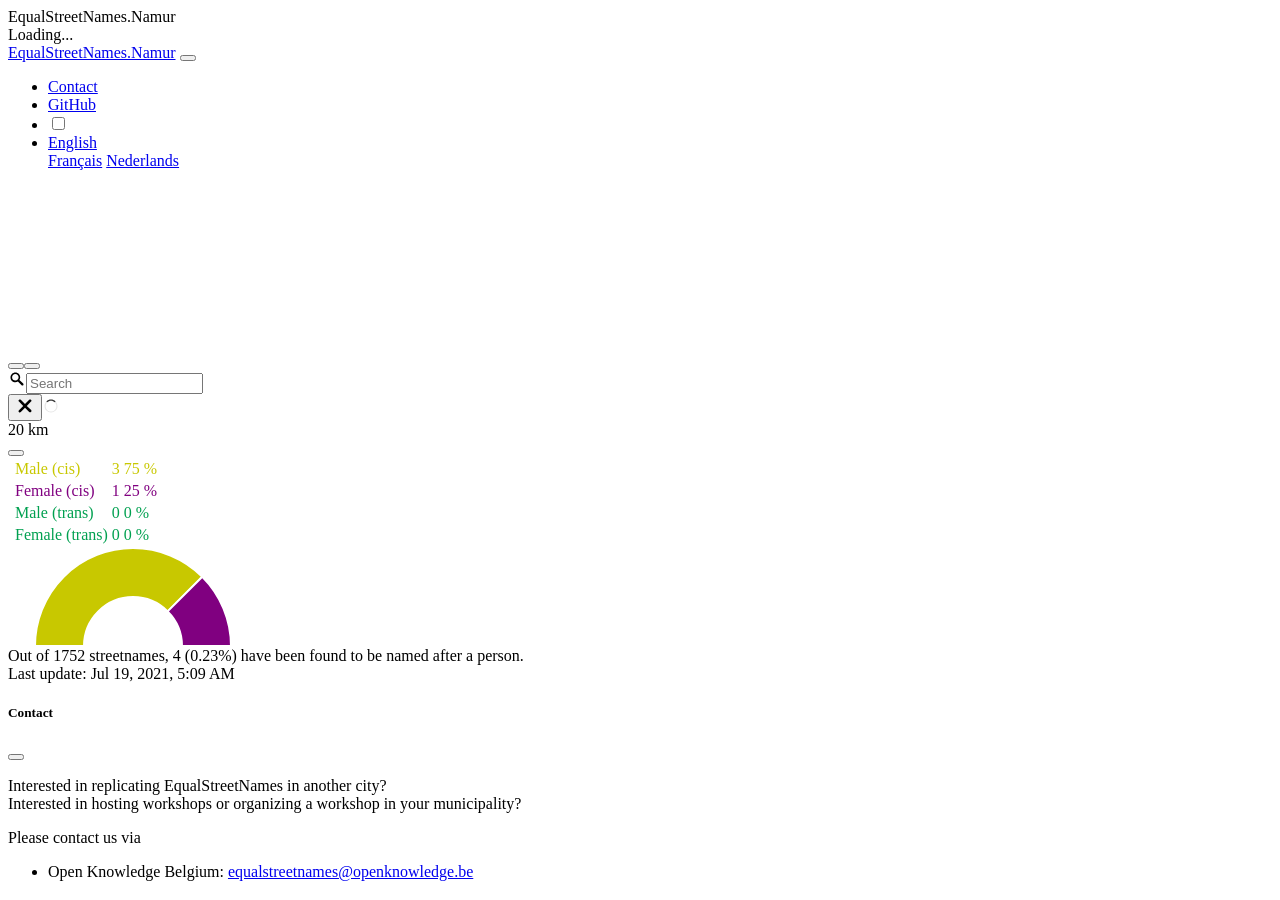
==== en/index.html @ 3a94f0a3 "Deploying to gh-pages from  @ 5690912eafc849b6692bff306716771f4c2353a2 🚀" ====
<!doctype html><html lang="en"><head><meta charset="utf-8"><meta name="viewport" content="width=device-width, initial-scale=1, shrink-to-fit=no"><link rel="stylesheet" href="/en/index.5a70d7a7.css"><link rel="stylesheet" href="/en/index.b4affaf5.css"><title>EqualStreetNames.Namur</title></head><body> <div id="loader-wrapper"> <div id="loader-title">EqualStreetNames.Namur</div> <div id="loader"></div> <div id="loader-status">Loading...</div> </div> <nav class="fixed-top navbar navbar-dark navbar-expand-lg"> <div class="container-fluid"> <a class="navbar-brand" href="https://equalstreetnames.org/">EqualStreetNames.Namur</a> <button class="navbar-toggler" type="button" data-bs-toggle="collapse" data-bs-target="#navbarSupportedContent" aria-controls="navbarSupportedContent" aria-expanded="false" aria-label="Toggle navigation"> <span class="navbar-toggler-icon"></span> </button> <div class="collapse navbar-collapse" id="navbarSupportedContent"> <ul class="ms-auto navbar-nav"> <li class="nav-item"> <a class="nav-link" data-bs-toggle="modal" href="#contact"> <i class="fa-envelope fas"></i> Contact </a> </li> <li class="nav-item"> <a class="nav-link" target="_blank" href="https://github.com/EqualStreetNames/equalstreetnames/"> <i class="fa-github fab"></i> GitHub </a> </li> <li class="nav-item"> <div class="form-check form-switch"> <input class="form-check-input" type="checkbox" id="themeSwitch"> <label class="form-check-label" for="themeSwitch"><i class="fa-adjust fas"></i></label> </div> </li> <li class="dropdown nav-item"> <a class="dropdown-toggle nav-link" data-bs-toggle="dropdown" href="#" role="button" aria-haspopup="true" aria-expanded="false">English</a> <div class="dropdown-menu dropdown-menu-right"> <a class="dropdown-item" href="/fr/index.html">Français</a> <a class="dropdown-item" href="/nl/index.html">Nederlands</a> </div> </li> </ul> </div> </div> </nav> <main class="flex-fill"> <div id="map"></div> <div id="chart-overlay" class="d-none d-sm-block"> <div id="gender-chart"> <table id="gender-chart-legend" class="table table-borderless table-sm"> <tbody> <tr class="gender-chart-label" data-gender="m"> <td class="text-center"><i class="fa-lg fa-mars fas"></i></td> <td>Male (cis)</td> <td class="gender-chart-count text-end"></td> <td class="gender-chart-pct text-end"></td> </tr> <tr class="gender-chart-label" data-gender="f"> <td class="text-center"><i class="fa-lg fa-venus fas"></i></td> <td>Female (cis)</td> <td class="gender-chart-count text-end"></td> <td class="gender-chart-pct text-end"></td> </tr> <tr class="gender-chart-label" data-gender="mx"> <td class="text-center"><i class="fa-lg fa-transgender-alt fas"></i></td> <td>Male (trans)</td> <td class="gender-chart-count text-end"></td> <td class="gender-chart-pct text-end"></td> </tr> <tr class="gender-chart-label" data-gender="fx"> <td class="text-center"><i class="fa-lg fa-transgender-alt fas"></i></td> <td>Female (trans)</td> <td class="gender-chart-count text-end"></td> <td class="gender-chart-pct text-end"></td> </tr> </tbody> </table> <canvas width="250" height="100"></canvas> </div> <div id="count-information" class="small"> Out of <span id="count-total"></span> streetnames, <span id="count-person"></span> have been found to be named after a person. </div> <div class="mt-2 small text-muted"> Last update: <span id="last-update"></span> </div> </div> </main> <div id="contact" class="fade modal" tabindex="-1" role="dialog" aria-hidden="true"> <div class="modal-dialog modal-dialog-centered modal-lg" role="document"> <div class="modal-content"> <div class="modal-header"> <h5 class="modal-title"> <i class="fa-envelope fas"></i> Contact </h5> <button type="button" class="btn-close" data-bs-dismiss="modal" aria-label="Close"></button> </div> <div class="modal-body"> <p> Interested in replicating EqualStreetNames in another city?<br> Interested in hosting workshops or organizing a workshop in your municipality?<br> </p> <p> Please contact us via </p><ul> <li> Open Knowledge Belgium: <a href="mailto:equalstreetnames@openknowledge.be">equalstreetnames@openknowledge.be</a> </li> </ul> <p></p> </div> </div> </div> </div> <script src="/nl/index.71d63429.js"></script> </body></html>
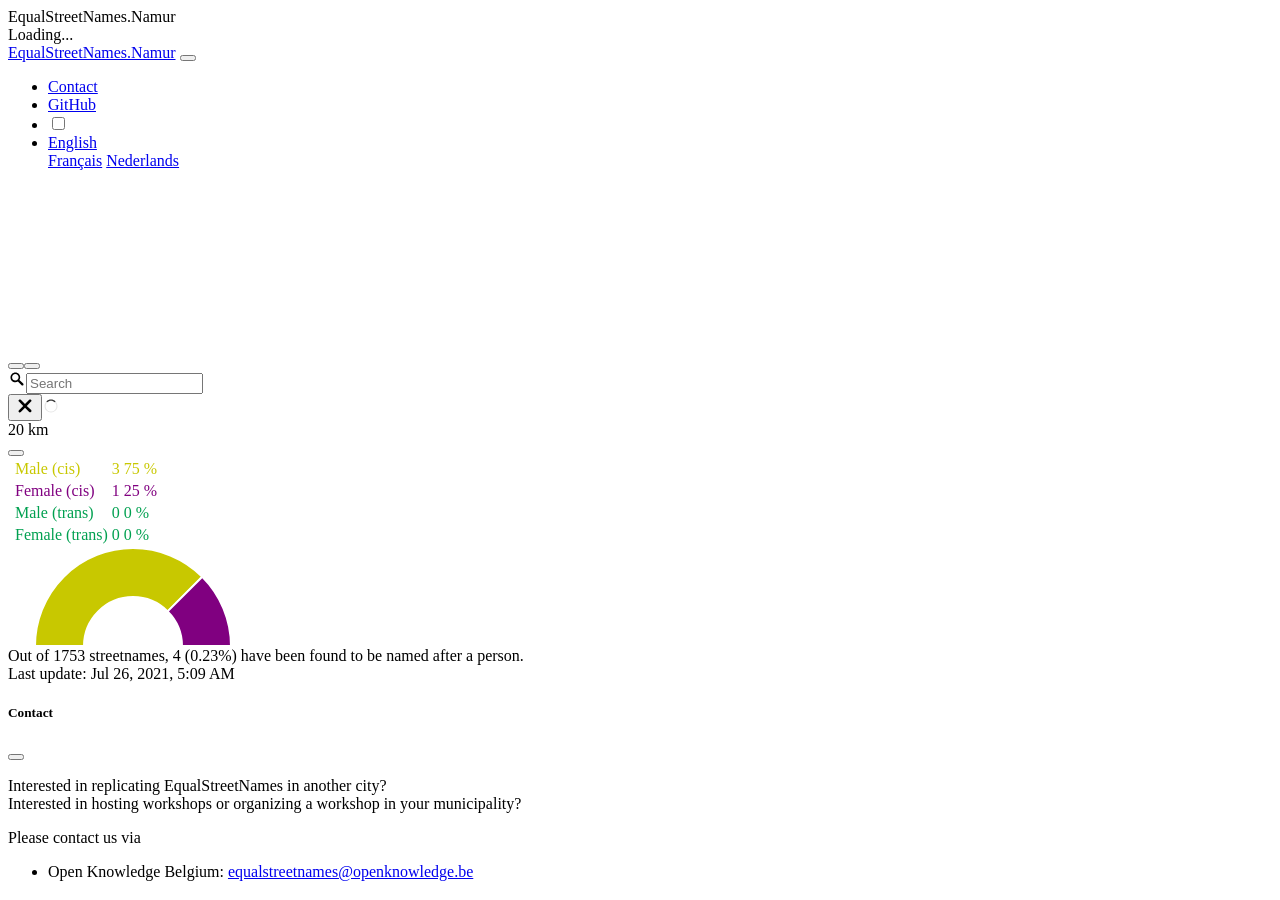
==== commit 17a87939: "Deploying to gh-pages from  @ 9362cb7bee9843e4fe96ee8be9e79958ecfe26a9 🚀" ====
--- a/en/index.html
+++ b/en/index.html
@@ -1 +1 @@
-<!doctype html><html lang="en"><head><meta charset="utf-8"><meta name="viewport" content="width=device-width, initial-scale=1, shrink-to-fit=no"><link rel="stylesheet" href="/en/index.5a70d7a7.css"><link rel="stylesheet" href="/en/index.b4affaf5.css"><title>EqualStreetNames.Namur</title></head><body> <div id="loader-wrapper"> <div id="loader-title">EqualStreetNames.Namur</div> <div id="loader"></div> <div id="loader-status">Loading...</div> </div> <nav class="fixed-top navbar navbar-dark navbar-expand-lg"> <div class="container-fluid"> <a class="navbar-brand" href="https://equalstreetnames.org/">EqualStreetNames.Namur</a> <button class="navbar-toggler" type="button" data-bs-toggle="collapse" data-bs-target="#navbarSupportedContent" aria-controls="navbarSupportedContent" aria-expanded="false" aria-label="Toggle navigation"> <span class="navbar-toggler-icon"></span> </button> <div class="collapse navbar-collapse" id="navbarSupportedContent"> <ul class="ms-auto navbar-nav"> <li class="nav-item"> <a class="nav-link" data-bs-toggle="modal" href="#contact"> <i class="fa-envelope fas"></i> Contact </a> </li> <li class="nav-item"> <a class="nav-link" target="_blank" href="https://github.com/EqualStreetNames/equalstreetnames/"> <i class="fa-github fab"></i> GitHub </a> </li> <li class="nav-item"> <div class="form-check form-switch"> <input class="form-check-input" type="checkbox" id="themeSwitch"> <label class="form-check-label" for="themeSwitch"><i class="fa-adjust fas"></i></label> </div> </li> <li class="dropdown nav-item"> <a class="dropdown-toggle nav-link" data-bs-toggle="dropdown" href="#" role="button" aria-haspopup="true" aria-expanded="false">English</a> <div class="dropdown-menu dropdown-menu-right"> <a class="dropdown-item" href="/fr/index.html">Français</a> <a class="dropdown-item" href="/nl/index.html">Nederlands</a> </div> </li> </ul> </div> </div> </nav> <main class="flex-fill"> <div id="map"></div> <div id="chart-overlay" class="d-none d-sm-block"> <div id="gender-chart"> <table id="gender-chart-legend" class="table table-borderless table-sm"> <tbody> <tr class="gender-chart-label" data-gender="m"> <td class="text-center"><i class="fa-lg fa-mars fas"></i></td> <td>Male (cis)</td> <td class="gender-chart-count text-end"></td> <td class="gender-chart-pct text-end"></td> </tr> <tr class="gender-chart-label" data-gender="f"> <td class="text-center"><i class="fa-lg fa-venus fas"></i></td> <td>Female (cis)</td> <td class="gender-chart-count text-end"></td> <td class="gender-chart-pct text-end"></td> </tr> <tr class="gender-chart-label" data-gender="mx"> <td class="text-center"><i class="fa-lg fa-transgender-alt fas"></i></td> <td>Male (trans)</td> <td class="gender-chart-count text-end"></td> <td class="gender-chart-pct text-end"></td> </tr> <tr class="gender-chart-label" data-gender="fx"> <td class="text-center"><i class="fa-lg fa-transgender-alt fas"></i></td> <td>Female (trans)</td> <td class="gender-chart-count text-end"></td> <td class="gender-chart-pct text-end"></td> </tr> </tbody> </table> <canvas width="250" height="100"></canvas> </div> <div id="count-information" class="small"> Out of <span id="count-total"></span> streetnames, <span id="count-person"></span> have been found to be named after a person. </div> <div class="mt-2 small text-muted"> Last update: <span id="last-update"></span> </div> </div> </main> <div id="contact" class="fade modal" tabindex="-1" role="dialog" aria-hidden="true"> <div class="modal-dialog modal-dialog-centered modal-lg" role="document"> <div class="modal-content"> <div class="modal-header"> <h5 class="modal-title"> <i class="fa-envelope fas"></i> Contact </h5> <button type="button" class="btn-close" data-bs-dismiss="modal" aria-label="Close"></button> </div> <div class="modal-body"> <p> Interested in replicating EqualStreetNames in another city?<br> Interested in hosting workshops or organizing a workshop in your municipality?<br> </p> <p> Please contact us via </p><ul> <li> Open Knowledge Belgium: <a href="mailto:equalstreetnames@openknowledge.be">equalstreetnames@openknowledge.be</a> </li> </ul> <p></p> </div> </div> </div> </div> <script src="/nl/index.71d63429.js"></script> </body></html>+<!doctype html><html lang="en"><head><meta charset="utf-8"><meta name="viewport" content="width=device-width, initial-scale=1, shrink-to-fit=no"><link rel="stylesheet" href="/en/index.5a70d7a7.css"><link rel="stylesheet" href="/en/index.b4affaf5.css"><title>EqualStreetNames.Namur</title></head><body> <div id="loader-wrapper"> <div id="loader-title">EqualStreetNames.Namur</div> <div id="loader"></div> <div id="loader-status">Loading...</div> </div> <nav class="fixed-top navbar navbar-dark navbar-expand-lg"> <div class="container-fluid"> <a class="navbar-brand" href="https://equalstreetnames.org/">EqualStreetNames.Namur</a> <button class="navbar-toggler" type="button" data-bs-toggle="collapse" data-bs-target="#navbarSupportedContent" aria-controls="navbarSupportedContent" aria-expanded="false" aria-label="Toggle navigation"> <span class="navbar-toggler-icon"></span> </button> <div class="collapse navbar-collapse" id="navbarSupportedContent"> <ul class="ms-auto navbar-nav"> <li class="nav-item"> <a class="nav-link" data-bs-toggle="modal" href="#contact"> <i class="fa-envelope fas"></i> Contact </a> </li> <li class="nav-item"> <a class="nav-link" target="_blank" href="https://github.com/EqualStreetNames/equalstreetnames/"> <i class="fa-github fab"></i> GitHub </a> </li> <li class="nav-item"> <div class="form-check form-switch"> <input class="form-check-input" type="checkbox" id="themeSwitch"> <label class="form-check-label" for="themeSwitch"><i class="fa-adjust fas"></i></label> </div> </li> <li class="dropdown nav-item"> <a class="dropdown-toggle nav-link" data-bs-toggle="dropdown" href="#" role="button" aria-haspopup="true" aria-expanded="false">English</a> <div class="dropdown-menu dropdown-menu-right"> <a class="dropdown-item" href="/fr/index.html">Français</a> <a class="dropdown-item" href="/nl/index.html">Nederlands</a> </div> </li> </ul> </div> </div> </nav> <main class="flex-fill"> <div id="map"></div> <div id="chart-overlay" class="d-none d-sm-block"> <div id="gender-chart"> <table id="gender-chart-legend" class="table table-borderless table-sm"> <tbody> <tr class="gender-chart-label" data-gender="m"> <td class="text-center"><i class="fa-lg fa-mars fas"></i></td> <td>Male (cis)</td> <td class="gender-chart-count text-end"></td> <td class="gender-chart-pct text-end"></td> </tr> <tr class="gender-chart-label" data-gender="f"> <td class="text-center"><i class="fa-lg fa-venus fas"></i></td> <td>Female (cis)</td> <td class="gender-chart-count text-end"></td> <td class="gender-chart-pct text-end"></td> </tr> <tr class="gender-chart-label" data-gender="mx"> <td class="text-center"><i class="fa-lg fa-transgender-alt fas"></i></td> <td>Male (trans)</td> <td class="gender-chart-count text-end"></td> <td class="gender-chart-pct text-end"></td> </tr> <tr class="gender-chart-label" data-gender="fx"> <td class="text-center"><i class="fa-lg fa-transgender-alt fas"></i></td> <td>Female (trans)</td> <td class="gender-chart-count text-end"></td> <td class="gender-chart-pct text-end"></td> </tr> </tbody> </table> <canvas width="250" height="100"></canvas> </div> <div id="count-information" class="small"> Out of <span id="count-total"></span> streetnames, <span id="count-person"></span> have been found to be named after a person. </div> <div class="mt-2 small text-muted"> Last update: <span id="last-update"></span> </div> </div> </main> <div id="contact" class="fade modal" tabindex="-1" role="dialog" aria-hidden="true"> <div class="modal-dialog modal-dialog-centered modal-lg" role="document"> <div class="modal-content"> <div class="modal-header"> <h5 class="modal-title"> <i class="fa-envelope fas"></i> Contact </h5> <button type="button" class="btn-close" data-bs-dismiss="modal" aria-label="Close"></button> </div> <div class="modal-body"> <p> Interested in replicating EqualStreetNames in another city?<br> Interested in hosting workshops or organizing a workshop in your municipality?<br> </p> <p> Please contact us via </p><ul> <li> Open Knowledge Belgium: <a href="mailto:equalstreetnames@openknowledge.be">equalstreetnames@openknowledge.be</a> </li> </ul> <p></p> </div> </div> </div> </div> <script src="/nl/index.463be9fc.js"></script> </body></html>
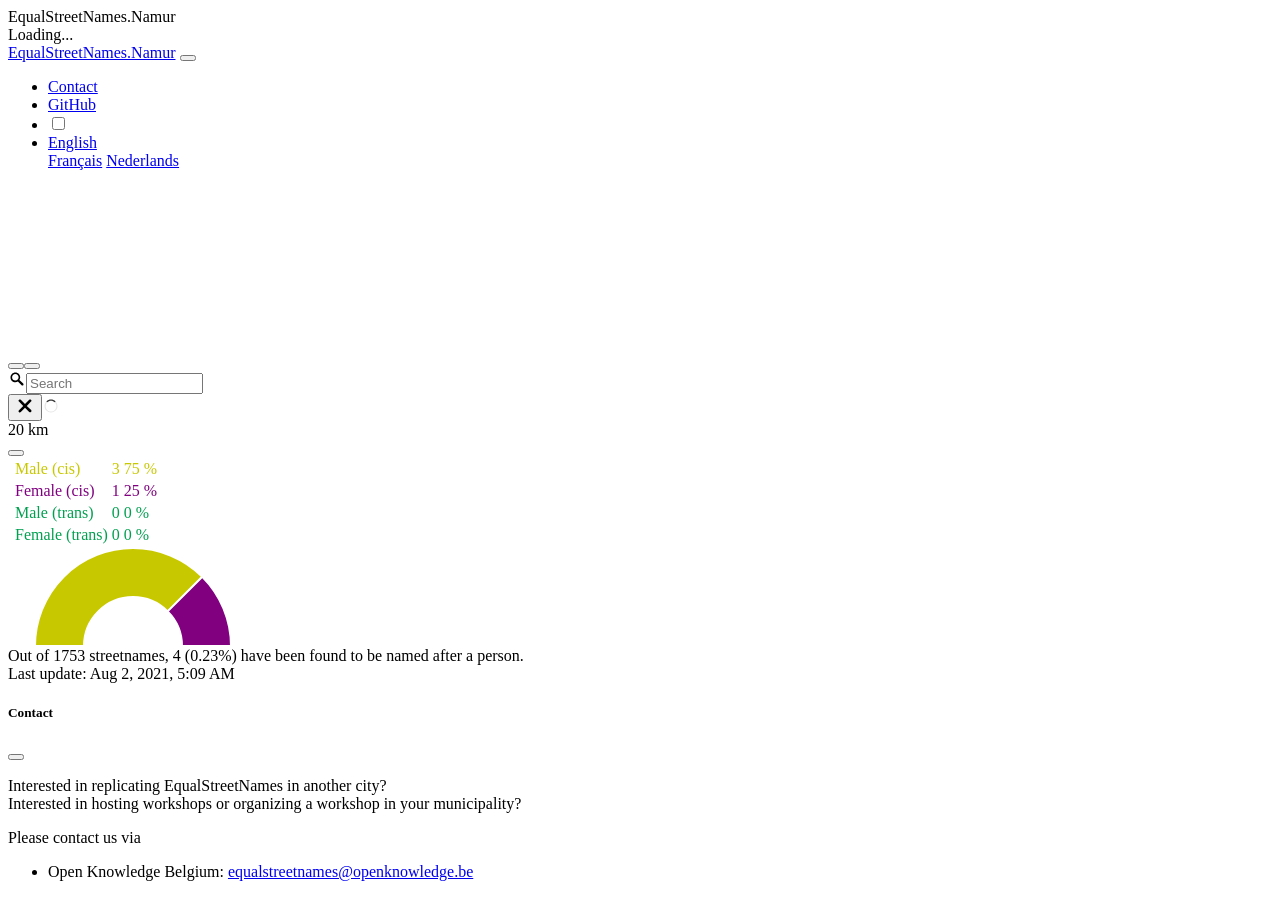
==== commit 3a90b796: "Deploying to gh-pages from  @ dba567290ea976102303d669d4930e3f4503bd80 🚀" ====
--- a/en/index.html
+++ b/en/index.html
@@ -1 +1 @@
-<!doctype html><html lang="en"><head><meta charset="utf-8"><meta name="viewport" content="width=device-width, initial-scale=1, shrink-to-fit=no"><link rel="stylesheet" href="/en/index.5a70d7a7.css"><link rel="stylesheet" href="/en/index.b4affaf5.css"><title>EqualStreetNames.Namur</title></head><body> <div id="loader-wrapper"> <div id="loader-title">EqualStreetNames.Namur</div> <div id="loader"></div> <div id="loader-status">Loading...</div> </div> <nav class="fixed-top navbar navbar-dark navbar-expand-lg"> <div class="container-fluid"> <a class="navbar-brand" href="https://equalstreetnames.org/">EqualStreetNames.Namur</a> <button class="navbar-toggler" type="button" data-bs-toggle="collapse" data-bs-target="#navbarSupportedContent" aria-controls="navbarSupportedContent" aria-expanded="false" aria-label="Toggle navigation"> <span class="navbar-toggler-icon"></span> </button> <div class="collapse navbar-collapse" id="navbarSupportedContent"> <ul class="ms-auto navbar-nav"> <li class="nav-item"> <a class="nav-link" data-bs-toggle="modal" href="#contact"> <i class="fa-envelope fas"></i> Contact </a> </li> <li class="nav-item"> <a class="nav-link" target="_blank" href="https://github.com/EqualStreetNames/equalstreetnames/"> <i class="fa-github fab"></i> GitHub </a> </li> <li class="nav-item"> <div class="form-check form-switch"> <input class="form-check-input" type="checkbox" id="themeSwitch"> <label class="form-check-label" for="themeSwitch"><i class="fa-adjust fas"></i></label> </div> </li> <li class="dropdown nav-item"> <a class="dropdown-toggle nav-link" data-bs-toggle="dropdown" href="#" role="button" aria-haspopup="true" aria-expanded="false">English</a> <div class="dropdown-menu dropdown-menu-right"> <a class="dropdown-item" href="/fr/index.html">Français</a> <a class="dropdown-item" href="/nl/index.html">Nederlands</a> </div> </li> </ul> </div> </div> </nav> <main class="flex-fill"> <div id="map"></div> <div id="chart-overlay" class="d-none d-sm-block"> <div id="gender-chart"> <table id="gender-chart-legend" class="table table-borderless table-sm"> <tbody> <tr class="gender-chart-label" data-gender="m"> <td class="text-center"><i class="fa-lg fa-mars fas"></i></td> <td>Male (cis)</td> <td class="gender-chart-count text-end"></td> <td class="gender-chart-pct text-end"></td> </tr> <tr class="gender-chart-label" data-gender="f"> <td class="text-center"><i class="fa-lg fa-venus fas"></i></td> <td>Female (cis)</td> <td class="gender-chart-count text-end"></td> <td class="gender-chart-pct text-end"></td> </tr> <tr class="gender-chart-label" data-gender="mx"> <td class="text-center"><i class="fa-lg fa-transgender-alt fas"></i></td> <td>Male (trans)</td> <td class="gender-chart-count text-end"></td> <td class="gender-chart-pct text-end"></td> </tr> <tr class="gender-chart-label" data-gender="fx"> <td class="text-center"><i class="fa-lg fa-transgender-alt fas"></i></td> <td>Female (trans)</td> <td class="gender-chart-count text-end"></td> <td class="gender-chart-pct text-end"></td> </tr> </tbody> </table> <canvas width="250" height="100"></canvas> </div> <div id="count-information" class="small"> Out of <span id="count-total"></span> streetnames, <span id="count-person"></span> have been found to be named after a person. </div> <div class="mt-2 small text-muted"> Last update: <span id="last-update"></span> </div> </div> </main> <div id="contact" class="fade modal" tabindex="-1" role="dialog" aria-hidden="true"> <div class="modal-dialog modal-dialog-centered modal-lg" role="document"> <div class="modal-content"> <div class="modal-header"> <h5 class="modal-title"> <i class="fa-envelope fas"></i> Contact </h5> <button type="button" class="btn-close" data-bs-dismiss="modal" aria-label="Close"></button> </div> <div class="modal-body"> <p> Interested in replicating EqualStreetNames in another city?<br> Interested in hosting workshops or organizing a workshop in your municipality?<br> </p> <p> Please contact us via </p><ul> <li> Open Knowledge Belgium: <a href="mailto:equalstreetnames@openknowledge.be">equalstreetnames@openknowledge.be</a> </li> </ul> <p></p> </div> </div> </div> </div> <script src="/nl/index.463be9fc.js"></script> </body></html>+<!doctype html><html lang="en"><head><meta charset="utf-8"><meta name="viewport" content="width=device-width, initial-scale=1, shrink-to-fit=no"><link rel="stylesheet" href="/en/index.5a70d7a7.css"><link rel="stylesheet" href="/en/index.b4affaf5.css"><title>EqualStreetNames.Namur</title></head><body> <div id="loader-wrapper"> <div id="loader-title">EqualStreetNames.Namur</div> <div id="loader"></div> <div id="loader-status">Loading...</div> </div> <nav class="fixed-top navbar navbar-dark navbar-expand-lg"> <div class="container-fluid"> <a class="navbar-brand" href="https://equalstreetnames.org/">EqualStreetNames.Namur</a> <button class="navbar-toggler" type="button" data-bs-toggle="collapse" data-bs-target="#navbarSupportedContent" aria-controls="navbarSupportedContent" aria-expanded="false" aria-label="Toggle navigation"> <span class="navbar-toggler-icon"></span> </button> <div class="collapse navbar-collapse" id="navbarSupportedContent"> <ul class="ms-auto navbar-nav"> <li class="nav-item"> <a class="nav-link" data-bs-toggle="modal" href="#contact"> <i class="fa-envelope fas"></i> Contact </a> </li> <li class="nav-item"> <a class="nav-link" target="_blank" href="https://github.com/EqualStreetNames/equalstreetnames/"> <i class="fa-github fab"></i> GitHub </a> </li> <li class="nav-item"> <div class="form-check form-switch"> <input class="form-check-input" type="checkbox" id="themeSwitch"> <label class="form-check-label" for="themeSwitch"><i class="fa-adjust fas"></i></label> </div> </li> <li class="dropdown nav-item"> <a class="dropdown-toggle nav-link" data-bs-toggle="dropdown" href="#" role="button" aria-haspopup="true" aria-expanded="false">English</a> <div class="dropdown-menu dropdown-menu-right"> <a class="dropdown-item" href="/fr/index.html">Français</a> <a class="dropdown-item" href="/nl/index.html">Nederlands</a> </div> </li> </ul> </div> </div> </nav> <main class="flex-fill"> <div id="map"></div> <div id="chart-overlay" class="d-none d-sm-block"> <div id="gender-chart"> <table id="gender-chart-legend" class="table table-borderless table-sm"> <tbody> <tr class="gender-chart-label" data-gender="m"> <td class="text-center"><i class="fa-lg fa-mars fas"></i></td> <td>Male (cis)</td> <td class="gender-chart-count text-end"></td> <td class="gender-chart-pct text-end"></td> </tr> <tr class="gender-chart-label" data-gender="f"> <td class="text-center"><i class="fa-lg fa-venus fas"></i></td> <td>Female (cis)</td> <td class="gender-chart-count text-end"></td> <td class="gender-chart-pct text-end"></td> </tr> <tr class="gender-chart-label" data-gender="mx"> <td class="text-center"><i class="fa-lg fa-transgender-alt fas"></i></td> <td>Male (trans)</td> <td class="gender-chart-count text-end"></td> <td class="gender-chart-pct text-end"></td> </tr> <tr class="gender-chart-label" data-gender="fx"> <td class="text-center"><i class="fa-lg fa-transgender-alt fas"></i></td> <td>Female (trans)</td> <td class="gender-chart-count text-end"></td> <td class="gender-chart-pct text-end"></td> </tr> </tbody> </table> <canvas width="250" height="100"></canvas> </div> <div id="count-information" class="small"> Out of <span id="count-total"></span> streetnames, <span id="count-person"></span> have been found to be named after a person. </div> <div class="mt-2 small text-muted"> Last update: <span id="last-update"></span> </div> </div> </main> <div id="contact" class="fade modal" tabindex="-1" role="dialog" aria-hidden="true"> <div class="modal-dialog modal-dialog-centered modal-lg" role="document"> <div class="modal-content"> <div class="modal-header"> <h5 class="modal-title"> <i class="fa-envelope fas"></i> Contact </h5> <button type="button" class="btn-close" data-bs-dismiss="modal" aria-label="Close"></button> </div> <div class="modal-body"> <p> Interested in replicating EqualStreetNames in another city?<br> Interested in hosting workshops or organizing a workshop in your municipality?<br> </p> <p> Please contact us via </p><ul> <li> Open Knowledge Belgium: <a href="mailto:equalstreetnames@openknowledge.be">equalstreetnames@openknowledge.be</a> </li> </ul> <p></p> </div> </div> </div> </div> <script src="/nl/index.17c58da6.js"></script> </body></html>
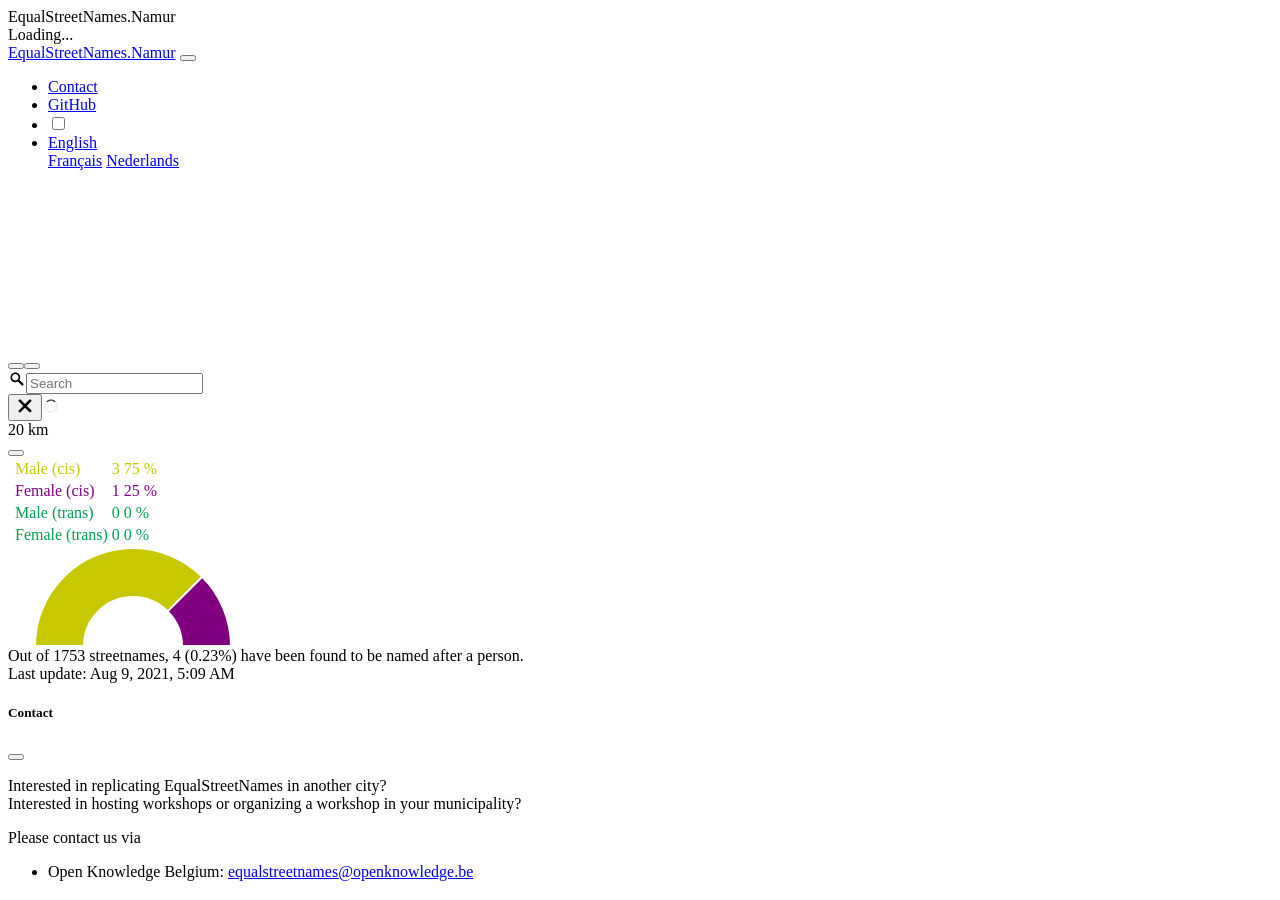
==== commit 26b7a9d5: "Deploying to gh-pages from  @ 241fc21083e80bf3b9a53e34324e189d19dd805b 🚀" ====
--- a/en/index.html
+++ b/en/index.html
@@ -1 +1 @@
-<!doctype html><html lang="en"><head><meta charset="utf-8"><meta name="viewport" content="width=device-width, initial-scale=1, shrink-to-fit=no"><link rel="stylesheet" href="/en/index.5a70d7a7.css"><link rel="stylesheet" href="/en/index.b4affaf5.css"><title>EqualStreetNames.Namur</title></head><body> <div id="loader-wrapper"> <div id="loader-title">EqualStreetNames.Namur</div> <div id="loader"></div> <div id="loader-status">Loading...</div> </div> <nav class="fixed-top navbar navbar-dark navbar-expand-lg"> <div class="container-fluid"> <a class="navbar-brand" href="https://equalstreetnames.org/">EqualStreetNames.Namur</a> <button class="navbar-toggler" type="button" data-bs-toggle="collapse" data-bs-target="#navbarSupportedContent" aria-controls="navbarSupportedContent" aria-expanded="false" aria-label="Toggle navigation"> <span class="navbar-toggler-icon"></span> </button> <div class="collapse navbar-collapse" id="navbarSupportedContent"> <ul class="ms-auto navbar-nav"> <li class="nav-item"> <a class="nav-link" data-bs-toggle="modal" href="#contact"> <i class="fa-envelope fas"></i> Contact </a> </li> <li class="nav-item"> <a class="nav-link" target="_blank" href="https://github.com/EqualStreetNames/equalstreetnames/"> <i class="fa-github fab"></i> GitHub </a> </li> <li class="nav-item"> <div class="form-check form-switch"> <input class="form-check-input" type="checkbox" id="themeSwitch"> <label class="form-check-label" for="themeSwitch"><i class="fa-adjust fas"></i></label> </div> </li> <li class="dropdown nav-item"> <a class="dropdown-toggle nav-link" data-bs-toggle="dropdown" href="#" role="button" aria-haspopup="true" aria-expanded="false">English</a> <div class="dropdown-menu dropdown-menu-right"> <a class="dropdown-item" href="/fr/index.html">Français</a> <a class="dropdown-item" href="/nl/index.html">Nederlands</a> </div> </li> </ul> </div> </div> </nav> <main class="flex-fill"> <div id="map"></div> <div id="chart-overlay" class="d-none d-sm-block"> <div id="gender-chart"> <table id="gender-chart-legend" class="table table-borderless table-sm"> <tbody> <tr class="gender-chart-label" data-gender="m"> <td class="text-center"><i class="fa-lg fa-mars fas"></i></td> <td>Male (cis)</td> <td class="gender-chart-count text-end"></td> <td class="gender-chart-pct text-end"></td> </tr> <tr class="gender-chart-label" data-gender="f"> <td class="text-center"><i class="fa-lg fa-venus fas"></i></td> <td>Female (cis)</td> <td class="gender-chart-count text-end"></td> <td class="gender-chart-pct text-end"></td> </tr> <tr class="gender-chart-label" data-gender="mx"> <td class="text-center"><i class="fa-lg fa-transgender-alt fas"></i></td> <td>Male (trans)</td> <td class="gender-chart-count text-end"></td> <td class="gender-chart-pct text-end"></td> </tr> <tr class="gender-chart-label" data-gender="fx"> <td class="text-center"><i class="fa-lg fa-transgender-alt fas"></i></td> <td>Female (trans)</td> <td class="gender-chart-count text-end"></td> <td class="gender-chart-pct text-end"></td> </tr> </tbody> </table> <canvas width="250" height="100"></canvas> </div> <div id="count-information" class="small"> Out of <span id="count-total"></span> streetnames, <span id="count-person"></span> have been found to be named after a person. </div> <div class="mt-2 small text-muted"> Last update: <span id="last-update"></span> </div> </div> </main> <div id="contact" class="fade modal" tabindex="-1" role="dialog" aria-hidden="true"> <div class="modal-dialog modal-dialog-centered modal-lg" role="document"> <div class="modal-content"> <div class="modal-header"> <h5 class="modal-title"> <i class="fa-envelope fas"></i> Contact </h5> <button type="button" class="btn-close" data-bs-dismiss="modal" aria-label="Close"></button> </div> <div class="modal-body"> <p> Interested in replicating EqualStreetNames in another city?<br> Interested in hosting workshops or organizing a workshop in your municipality?<br> </p> <p> Please contact us via </p><ul> <li> Open Knowledge Belgium: <a href="mailto:equalstreetnames@openknowledge.be">equalstreetnames@openknowledge.be</a> </li> </ul> <p></p> </div> </div> </div> </div> <script src="/nl/index.17c58da6.js"></script> </body></html>+<!doctype html><html lang="en"><head><meta charset="utf-8"><meta name="viewport" content="width=device-width, initial-scale=1, shrink-to-fit=no"><link rel="stylesheet" href="/en/index.5a70d7a7.css"><link rel="stylesheet" href="/en/index.b4affaf5.css"><title>EqualStreetNames.Namur</title></head><body> <div id="loader-wrapper"> <div id="loader-title">EqualStreetNames.Namur</div> <div id="loader"></div> <div id="loader-status">Loading...</div> </div> <nav class="fixed-top navbar navbar-dark navbar-expand-lg"> <div class="container-fluid"> <a class="navbar-brand" href="https://equalstreetnames.org/">EqualStreetNames.Namur</a> <button class="navbar-toggler" type="button" data-bs-toggle="collapse" data-bs-target="#navbarSupportedContent" aria-controls="navbarSupportedContent" aria-expanded="false" aria-label="Toggle navigation"> <span class="navbar-toggler-icon"></span> </button> <div class="collapse navbar-collapse" id="navbarSupportedContent"> <ul class="ms-auto navbar-nav"> <li class="nav-item"> <a class="nav-link" data-bs-toggle="modal" href="#contact"> <i class="fa-envelope fas"></i> Contact </a> </li> <li class="nav-item"> <a class="nav-link" target="_blank" href="https://github.com/EqualStreetNames/equalstreetnames/"> <i class="fa-github fab"></i> GitHub </a> </li> <li class="nav-item"> <div class="form-check form-switch"> <input class="form-check-input" type="checkbox" id="themeSwitch"> <label class="form-check-label" for="themeSwitch"><i class="fa-adjust fas"></i></label> </div> </li> <li class="dropdown nav-item"> <a class="dropdown-toggle nav-link" data-bs-toggle="dropdown" href="#" role="button" aria-haspopup="true" aria-expanded="false">English</a> <div class="dropdown-menu dropdown-menu-right"> <a class="dropdown-item" href="/fr/index.html">Français</a> <a class="dropdown-item" href="/nl/index.html">Nederlands</a> </div> </li> </ul> </div> </div> </nav> <main class="flex-fill"> <div id="map"></div> <div id="chart-overlay" class="d-none d-sm-block"> <div id="gender-chart"> <table id="gender-chart-legend" class="table table-borderless table-sm"> <tbody> <tr class="gender-chart-label" data-gender="m"> <td class="text-center"><i class="fa-lg fa-mars fas"></i></td> <td>Male (cis)</td> <td class="gender-chart-count text-end"></td> <td class="gender-chart-pct text-end"></td> </tr> <tr class="gender-chart-label" data-gender="f"> <td class="text-center"><i class="fa-lg fa-venus fas"></i></td> <td>Female (cis)</td> <td class="gender-chart-count text-end"></td> <td class="gender-chart-pct text-end"></td> </tr> <tr class="gender-chart-label" data-gender="mx"> <td class="text-center"><i class="fa-lg fa-transgender-alt fas"></i></td> <td>Male (trans)</td> <td class="gender-chart-count text-end"></td> <td class="gender-chart-pct text-end"></td> </tr> <tr class="gender-chart-label" data-gender="fx"> <td class="text-center"><i class="fa-lg fa-transgender-alt fas"></i></td> <td>Female (trans)</td> <td class="gender-chart-count text-end"></td> <td class="gender-chart-pct text-end"></td> </tr> </tbody> </table> <canvas width="250" height="100"></canvas> </div> <div id="count-information" class="small"> Out of <span id="count-total"></span> streetnames, <span id="count-person"></span> have been found to be named after a person. </div> <div class="mt-2 small text-muted"> Last update: <span id="last-update"></span> </div> </div> </main> <div id="contact" class="fade modal" tabindex="-1" role="dialog" aria-hidden="true"> <div class="modal-dialog modal-dialog-centered modal-lg" role="document"> <div class="modal-content"> <div class="modal-header"> <h5 class="modal-title"> <i class="fa-envelope fas"></i> Contact </h5> <button type="button" class="btn-close" data-bs-dismiss="modal" aria-label="Close"></button> </div> <div class="modal-body"> <p> Interested in replicating EqualStreetNames in another city?<br> Interested in hosting workshops or organizing a workshop in your municipality?<br> </p> <p> Please contact us via </p><ul> <li> Open Knowledge Belgium: <a href="mailto:equalstreetnames@openknowledge.be">equalstreetnames@openknowledge.be</a> </li> </ul> <p></p> </div> </div> </div> </div> <script src="/nl/index.32875c70.js"></script> </body></html>
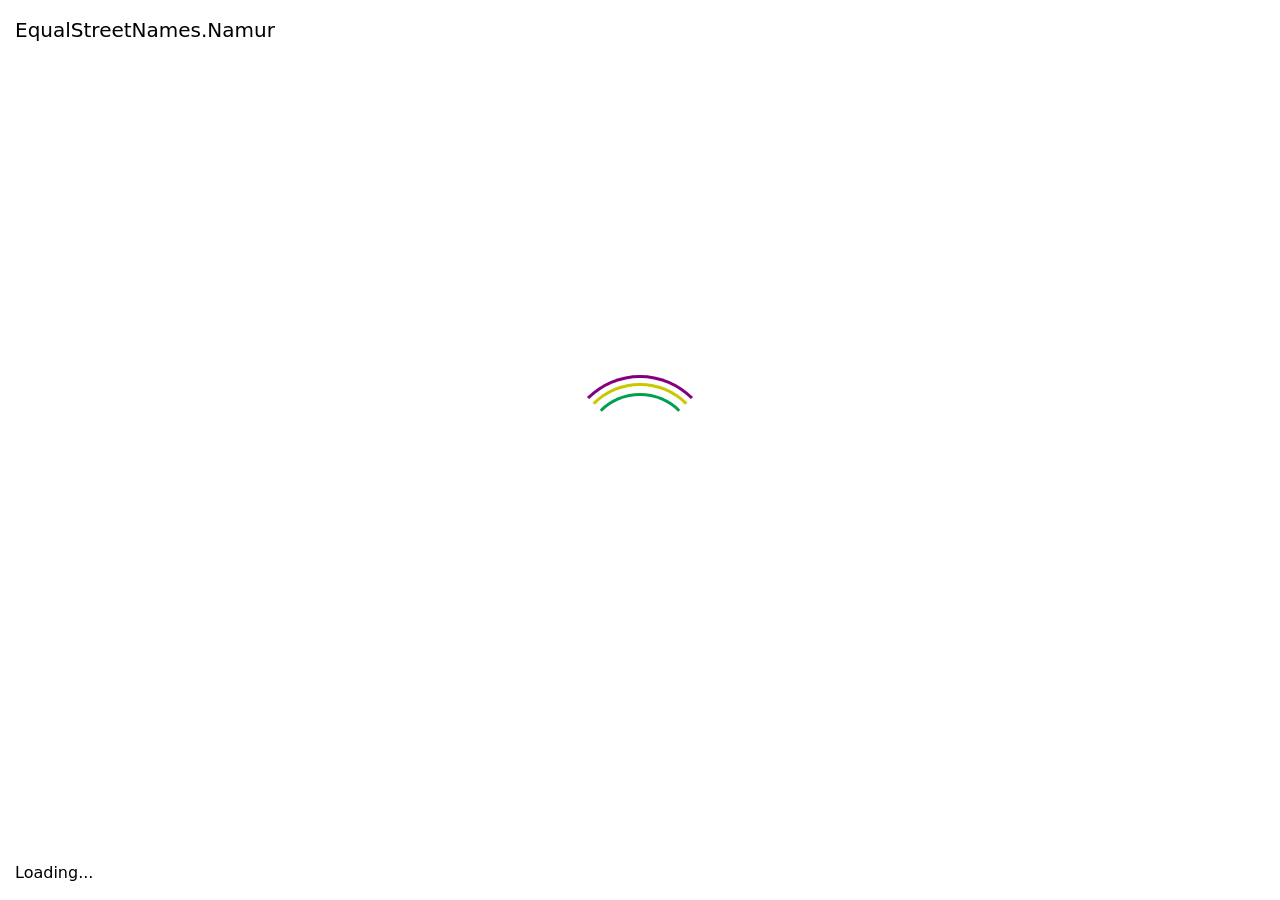
==== commit e929a418: "Deploying to gh-pages from  @ 096b3367b2ec62e9eaf6bd41f6f925554e8fe2c1 🚀" ====
--- a/en/index.html
+++ b/en/index.html
@@ -1 +1 @@
-<!doctype html><html lang="en"><head><meta charset="utf-8"><meta name="viewport" content="width=device-width, initial-scale=1, shrink-to-fit=no"><link rel="stylesheet" href="/en/index.5a70d7a7.css"><link rel="stylesheet" href="/en/index.b4affaf5.css"><title>EqualStreetNames.Namur</title></head><body> <div id="loader-wrapper"> <div id="loader-title">EqualStreetNames.Namur</div> <div id="loader"></div> <div id="loader-status">Loading...</div> </div> <nav class="fixed-top navbar navbar-dark navbar-expand-lg"> <div class="container-fluid"> <a class="navbar-brand" href="https://equalstreetnames.org/">EqualStreetNames.Namur</a> <button class="navbar-toggler" type="button" data-bs-toggle="collapse" data-bs-target="#navbarSupportedContent" aria-controls="navbarSupportedContent" aria-expanded="false" aria-label="Toggle navigation"> <span class="navbar-toggler-icon"></span> </button> <div class="collapse navbar-collapse" id="navbarSupportedContent"> <ul class="ms-auto navbar-nav"> <li class="nav-item"> <a class="nav-link" data-bs-toggle="modal" href="#contact"> <i class="fa-envelope fas"></i> Contact </a> </li> <li class="nav-item"> <a class="nav-link" target="_blank" href="https://github.com/EqualStreetNames/equalstreetnames/"> <i class="fa-github fab"></i> GitHub </a> </li> <li class="nav-item"> <div class="form-check form-switch"> <input class="form-check-input" type="checkbox" id="themeSwitch"> <label class="form-check-label" for="themeSwitch"><i class="fa-adjust fas"></i></label> </div> </li> <li class="dropdown nav-item"> <a class="dropdown-toggle nav-link" data-bs-toggle="dropdown" href="#" role="button" aria-haspopup="true" aria-expanded="false">English</a> <div class="dropdown-menu dropdown-menu-right"> <a class="dropdown-item" href="/fr/index.html">Français</a> <a class="dropdown-item" href="/nl/index.html">Nederlands</a> </div> </li> </ul> </div> </div> </nav> <main class="flex-fill"> <div id="map"></div> <div id="chart-overlay" class="d-none d-sm-block"> <div id="gender-chart"> <table id="gender-chart-legend" class="table table-borderless table-sm"> <tbody> <tr class="gender-chart-label" data-gender="m"> <td class="text-center"><i class="fa-lg fa-mars fas"></i></td> <td>Male (cis)</td> <td class="gender-chart-count text-end"></td> <td class="gender-chart-pct text-end"></td> </tr> <tr class="gender-chart-label" data-gender="f"> <td class="text-center"><i class="fa-lg fa-venus fas"></i></td> <td>Female (cis)</td> <td class="gender-chart-count text-end"></td> <td class="gender-chart-pct text-end"></td> </tr> <tr class="gender-chart-label" data-gender="mx"> <td class="text-center"><i class="fa-lg fa-transgender-alt fas"></i></td> <td>Male (trans)</td> <td class="gender-chart-count text-end"></td> <td class="gender-chart-pct text-end"></td> </tr> <tr class="gender-chart-label" data-gender="fx"> <td class="text-center"><i class="fa-lg fa-transgender-alt fas"></i></td> <td>Female (trans)</td> <td class="gender-chart-count text-end"></td> <td class="gender-chart-pct text-end"></td> </tr> </tbody> </table> <canvas width="250" height="100"></canvas> </div> <div id="count-information" class="small"> Out of <span id="count-total"></span> streetnames, <span id="count-person"></span> have been found to be named after a person. </div> <div class="mt-2 small text-muted"> Last update: <span id="last-update"></span> </div> </div> </main> <div id="contact" class="fade modal" tabindex="-1" role="dialog" aria-hidden="true"> <div class="modal-dialog modal-dialog-centered modal-lg" role="document"> <div class="modal-content"> <div class="modal-header"> <h5 class="modal-title"> <i class="fa-envelope fas"></i> Contact </h5> <button type="button" class="btn-close" data-bs-dismiss="modal" aria-label="Close"></button> </div> <div class="modal-body"> <p> Interested in replicating EqualStreetNames in another city?<br> Interested in hosting workshops or organizing a workshop in your municipality?<br> </p> <p> Please contact us via </p><ul> <li> Open Knowledge Belgium: <a href="mailto:equalstreetnames@openknowledge.be">equalstreetnames@openknowledge.be</a> </li> </ul> <p></p> </div> </div> </div> </div> <script src="/nl/index.32875c70.js"></script> </body></html>+<!doctype html><html lang="en"><head><meta charset="utf-8"><meta name="viewport" content="width=device-width, initial-scale=1, shrink-to-fit=no"><link rel="stylesheet" href="/en/index.095672bf.css"><link rel="stylesheet" href="/en/index.b999ce7f.css"><title>EqualStreetNames.Namur</title></head><body> <div id="loader-wrapper"> <div id="loader-title">EqualStreetNames.Namur</div> <div id="loader"></div> <div id="loader-status">Loading...</div> </div> <nav class="fixed-top navbar navbar-dark navbar-expand-lg"> <div class="container-fluid"> <a class="navbar-brand" href="https://equalstreetnames.org/">EqualStreetNames.Namur</a> <button class="navbar-toggler" type="button" data-bs-toggle="collapse" data-bs-target="#navbarSupportedContent" aria-controls="navbarSupportedContent" aria-expanded="false" aria-label="Toggle navigation"> <span class="navbar-toggler-icon"></span> </button> <div class="collapse navbar-collapse" id="navbarSupportedContent"> <ul class="ms-auto navbar-nav"> <li class="nav-item"> <a class="nav-link" data-bs-toggle="modal" href="#contact"> <i class="fa-envelope fas"></i> Contact </a> </li> <li class="nav-item"> <a class="nav-link" target="_blank" href="https://github.com/EqualStreetNames/equalstreetnames/"> <i class="fa-github fab"></i> GitHub </a> </li> <li class="nav-item"> <div class="form-check form-switch"> <input class="form-check-input" type="checkbox" id="themeSwitch"> <label class="form-check-label" for="themeSwitch"><i class="fa-adjust fas"></i></label> </div> </li> <li class="dropdown nav-item"> <a class="dropdown-toggle nav-link" data-bs-toggle="dropdown" href="#" role="button" aria-haspopup="true" aria-expanded="false">English</a> <div class="dropdown-menu dropdown-menu-right"> <a class="dropdown-item" href="/fr/index.html">Français</a> <a class="dropdown-item" href="/nl/index.html">Nederlands</a> </div> </li> </ul> </div> </div> </nav> <main class="flex-fill"> <div id="map"></div> <div id="chart-overlay" class="d-none d-sm-block"> <div id="gender-chart"> <table id="gender-chart-legend" class="table table-borderless table-sm"> <tbody> <tr class="gender-chart-label" data-gender="m"> <td class="text-center"><i class="fa-lg fa-mars fas"></i></td> <td>Male (cis)</td> <td class="gender-chart-count text-end"></td> <td class="gender-chart-pct text-end"></td> </tr> <tr class="gender-chart-label" data-gender="f"> <td class="text-center"><i class="fa-lg fa-venus fas"></i></td> <td>Female (cis)</td> <td class="gender-chart-count text-end"></td> <td class="gender-chart-pct text-end"></td> </tr> <tr class="gender-chart-label" data-gender="mx"> <td class="text-center"><i class="fa-lg fa-transgender-alt fas"></i></td> <td>Male (trans)</td> <td class="gender-chart-count text-end"></td> <td class="gender-chart-pct text-end"></td> </tr> <tr class="gender-chart-label" data-gender="fx"> <td class="text-center"><i class="fa-lg fa-transgender-alt fas"></i></td> <td>Female (trans)</td> <td class="gender-chart-count text-end"></td> <td class="gender-chart-pct text-end"></td> </tr> </tbody> </table> <canvas width="250" height="100"></canvas> </div> <div id="count-information" class="small"> Out of <span id="count-total"></span> streetnames, <span id="count-person"></span> have been found to be named after a person. </div> <div class="mt-2 small text-muted"> Last update: <span id="last-update"></span> </div> </div> </main> <div id="contact" class="fade modal" tabindex="-1" role="dialog" aria-hidden="true"> <div class="modal-dialog modal-dialog-centered modal-lg" role="document"> <div class="modal-content"> <div class="modal-header"> <h5 class="modal-title"> <i class="fa-envelope fas"></i> Contact </h5> <button type="button" class="btn-close" data-bs-dismiss="modal" aria-label="Close"></button> </div> <div class="modal-body"> <p> Interested in replicating EqualStreetNames in another city?<br> Interested in hosting workshops or organizing a workshop in your municipality?<br> </p> <div> Please contact us via <ul> <li> Open Knowledge Belgium: <a href="mailto:equalstreetnames@openknowledge.be">equalstreetnames@openknowledge.be</a> </li> </ul> </div> </div> </div> </div> </div> <script type="module" src="/nl/index.e4158bf8.js"></script> </body></html>
--- a/en/index.b999ce7f.css
+++ b/en/index.b999ce7f.css
@@ -0,0 +1,2 @@
+
+/*# sourceMappingURL=index.b999ce7f.css.map */
